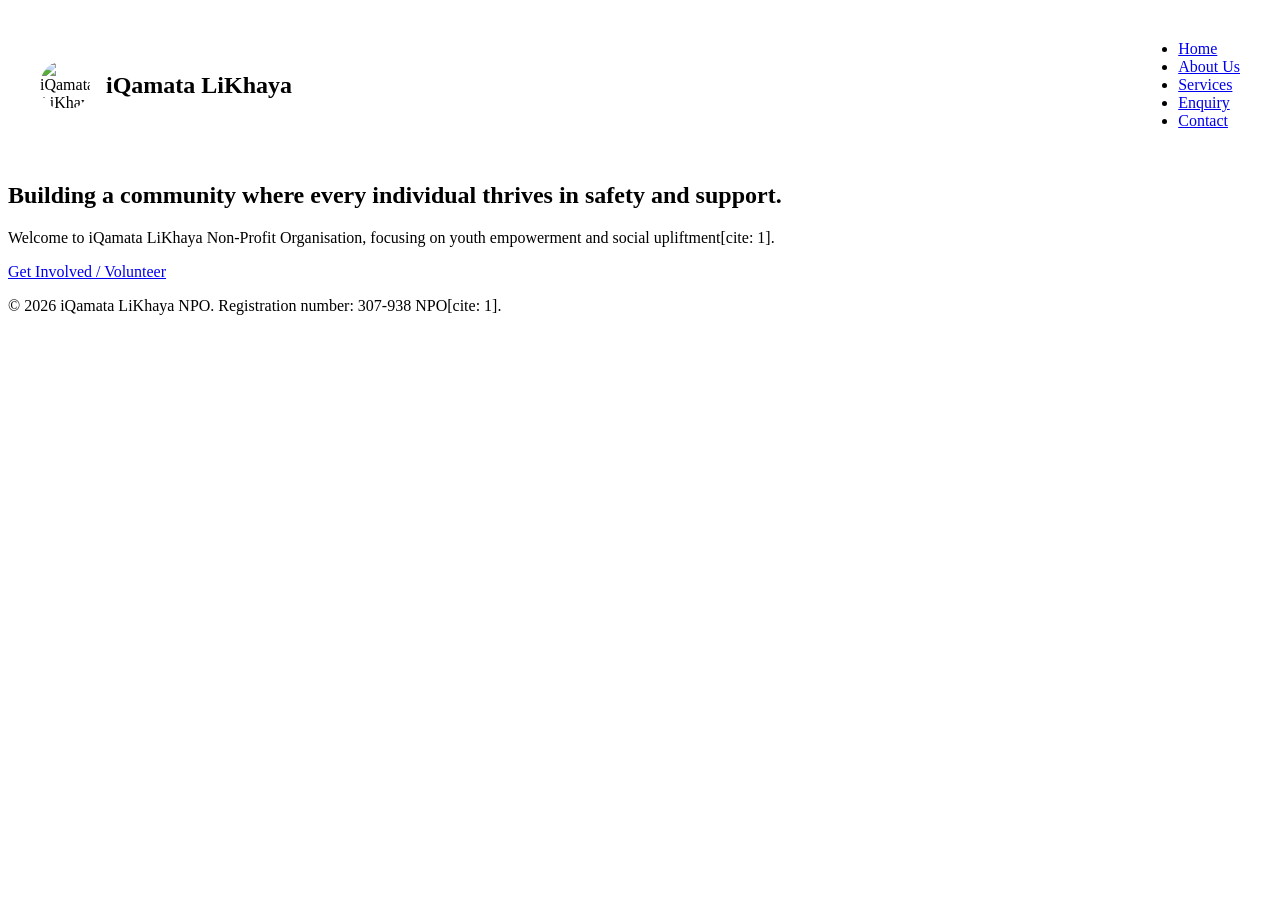
==== index.html @ 59497734 "Add files via upload" ====
<!DOCTYPE html>
<html lang="en">
<head>
    <meta charset="UTF-8">
    <meta name="viewport" content="width=device-width, initial-scale=1.0">
    <title>iQamata LiKhaya - Home</title>
    <link rel="stylesheet" href="css/style.css">
</head>
<body>

    <header>
    <nav style="display: flex; align-items: center; justify-content: space-between; padding: 1rem 2rem;">
        <div style="display: flex; align-items: center; gap: 1rem;">
            <img src="images/logo.png" alt="iQamata LiKhaya Logo" style="width: 50px; height: 50px; border-radius: 50%; object-fit: cover;">
            <h1>iQamata LiKhaya</h1>
        </div>
        <ul>
            <li><a href="index.html">Home</a></li>
            <li><a href="about.html">About Us</a></li>
            <li><a href="services.html">Services</a></li>
            <li><a href="enquiry.html">Enquiry</a></li>
            <li><a href="contact.html">Contact</a></li>
        </ul>
    </nav>
</header>

    <main>
        <section class="hero">
            <h2>Building a community where every individual thrives in safety and support.</h2>
            <p>Welcome to iQamata LiKhaya Non-Profit Organisation, focusing on youth empowerment and social upliftment[cite: 1].</p>
            <a href="enquiry.html" class="btn">Get Involved / Volunteer</a>
        </section>
    </main>

    <footer>
        <p>&copy; 2026 iQamata LiKhaya NPO. Registration number: 307-938 NPO[cite: 1].</p>
    </footer>
</body>
</html>
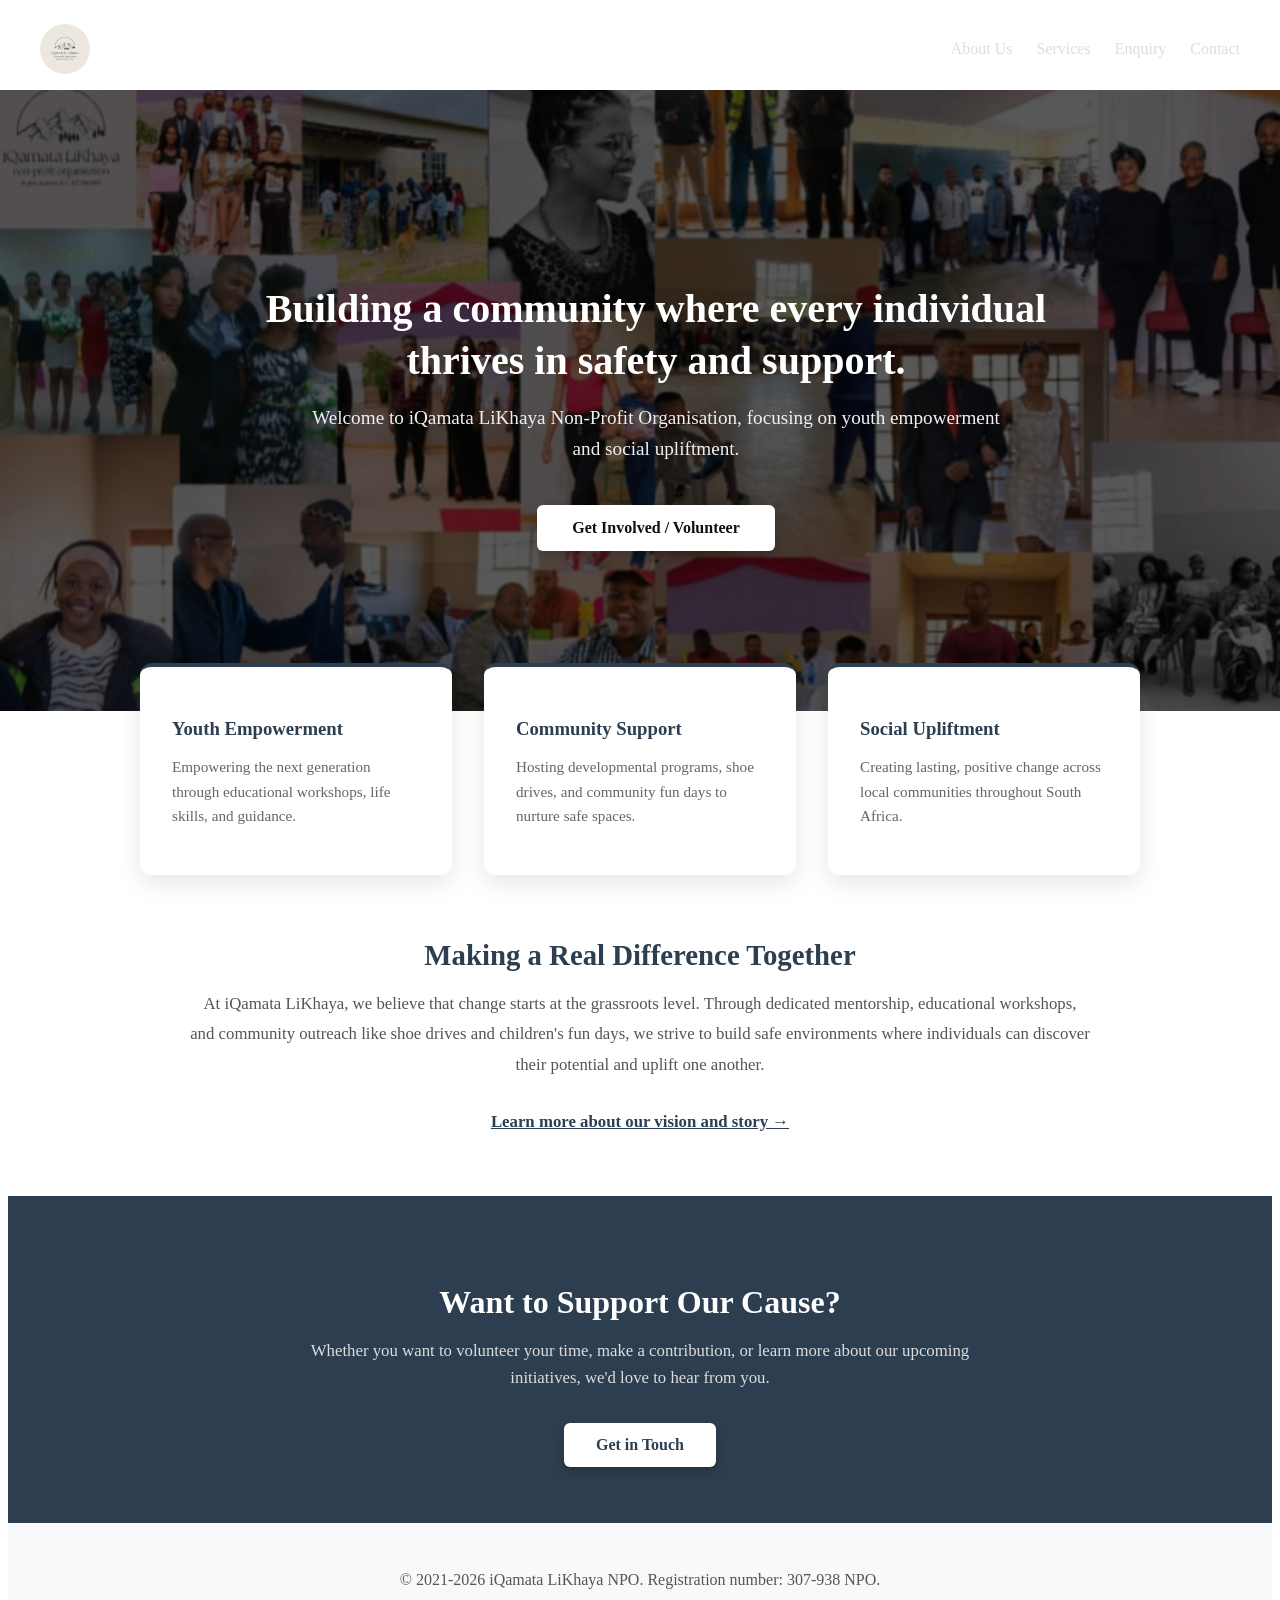
==== commit a279f00d: "Add files via upload" ====
--- a/index.html
+++ b/index.html
@@ -9,31 +9,74 @@
 <body>
 
     <header>
-    <nav style="display: flex; align-items: center; justify-content: space-between; padding: 1rem 2rem;">
-        <div style="display: flex; align-items: center; gap: 1rem;">
-            <img src="images/logo.png" alt="iQamata LiKhaya Logo" style="width: 50px; height: 50px; border-radius: 50%; object-fit: cover;">
-            <h1>iQamata LiKhaya</h1>
-        </div>
-        <ul>
-            <li><a href="index.html">Home</a></li>
-            <li><a href="about.html">About Us</a></li>
-            <li><a href="services.html">Services</a></li>
-            <li><a href="enquiry.html">Enquiry</a></li>
-            <li><a href="contact.html">Contact</a></li>
-        </ul>
-    </nav>
-</header>
+        <nav style="display: flex; align-items: center; justify-content: space-between; padding: 1rem 2rem;">
+            <div style="display: flex; align-items: center; gap: 1rem;">
+                <img src="images/logo.png" alt="iQamata LiKhaya Logo" style="width: 50px; height: 50px; border-radius: 50%; object-fit: cover;">
+                <h1 style="font-size: 1.5rem; margin: 0; color: white;">iQamata LiKhaya</h1>
+            </div>
+            <ul style="display: flex; list-style: none; gap: 1.5rem; margin: 0; padding: 0;">
+                <li><a href="index.html" style="text-decoration: none; color: white; font-weight: bold;">Home</a></li>
+                <li><a href="about.html" style="text-decoration: none; color: #ddd;">About Us</a></li>
+                <li><a href="services.html" style="text-decoration: none; color: #ddd;">Services</a></li>
+                <li><a href="enquiry.html" style="text-decoration: none; color: #ddd;">Enquiry</a></li>
+                <li><a href="contact.html" style="text-decoration: none; color: #ddd;">Contact</a></li>
+            </ul>
+        </nav>
+    </header>
 
     <main>
-        <section class="hero">
-            <h2>Building a community where every individual thrives in safety and support.</h2>
-            <p>Welcome to iQamata LiKhaya Non-Profit Organisation, focusing on youth empowerment and social upliftment[cite: 1].</p>
-            <a href="enquiry.html" class="btn">Get Involved / Volunteer</a>
+        <!-- Hero Section with Full Screen Picture Background -->
+        <section class="hero" style="position: relative; overflow: hidden; text-align: center; padding: 10rem 1rem; margin: 0; width: 100vw; margin-left: calc(-50vw + 50%); color: white; background: #2c3e50 url('images/home-cover.jpeg') no-repeat center center/cover;">
+
+            <!-- Dark Overlay for Readability -->
+            <div style="position: absolute; top: 0; left: 0; width: 100%; height: 100%; background: rgba(0, 0, 0, 0.65); z-index: 1;"></div>
+
+            <!-- Hero Content -->
+            <div style="max-width: 900px; margin: 0 auto; position: relative; z-index: 2;">
+                <h2 style="font-size: 2.5rem; margin-bottom: 1rem; line-height: 1.3; color: white;">Building a community where every individual thrives in safety and support.</h2>
+                <p style="font-size: 1.2rem; color: #f0f0f0; max-width: 700px; margin: 0 auto 2.5rem auto; line-height: 1.6;">Welcome to iQamata LiKhaya Non-Profit Organisation, focusing on youth empowerment and social upliftment.</p>
+                <a href="enquiry.html" class="btn" style="background: #ffffff; color: #0f1010; padding: 0.9rem 2.2rem; border-radius: 6px; text-decoration: none; font-weight: bold; display: inline-block; box-shadow: 0 4px 15px rgba(0,0,0,0.2);">Get Involved / Volunteer</a>
+            </div>
+        </section>
+
+        <!-- Quick Preview Section with Bouncing Cards -->
+        <section style="max-width: 1000px; margin: -3rem auto 3rem auto; padding: 0 1rem; display: grid; grid-template-columns: repeat(auto-fit, minmax(280px, 1fr)); gap: 2rem; position: relative; z-index: 2;">
+            <div class="bounce-card" style="background: #ffffff; padding: 2rem; border-radius: 12px; box-shadow: 0 8px 25px rgba(0,0,0,0.1); border-top: 4px solid #2c3e50;">
+                <h3 style="color: #2c3e50; margin-bottom: 0.75rem;">Youth Empowerment</h3>
+                <p style="color: #666; line-height: 1.6; font-size: 0.95rem;">Empowering the next generation through educational workshops, life skills, and guidance.</p>
+            </div>
+            <div class="bounce-card" style="background: #ffffff; padding: 2rem; border-radius: 12px; box-shadow: 0 8px 25px rgba(0,0,0,0.1); border-top: 4px solid #2c3e50;">
+                <h3 style="color: #2c3e50; margin-bottom: 0.75rem;">Community Support</h3>
+                <p style="color: #666; line-height: 1.6; font-size: 0.95rem;">Hosting developmental programs, shoe drives, and community fun days to nurture safe spaces.</p>
+            </div>
+            <div class="bounce-card" style="background: #ffffff; padding: 2rem; border-radius: 12px; box-shadow: 0 8px 25px rgba(0,0,0,0.1); border-top: 4px solid #2c3e50;">
+                <h3 style="color: #2c3e50; margin-bottom: 0.75rem;">Social Upliftment</h3>
+                <p style="color: #666; line-height: 1.6; font-size: 0.95rem;">Creating lasting, positive change across local communities throughout South Africa.</p>
+            </div>
+        </section>
+
+        <!-- About Overview / Mission Spotlight Section -->
+        <section style="max-width: 900px; margin: 4rem auto; padding: 0 1.5rem; text-align: center;">
+            <h3 style="font-size: 1.8rem; color: #2c3e50; margin-bottom: 1rem;">Making a Real Difference Together</h3>
+            <p style="color: #555; line-height: 1.8; font-size: 1.05rem; margin-bottom: 2rem;">
+                At iQamata LiKhaya, we believe that change starts at the grassroots level. Through dedicated mentorship, educational workshops, and community outreach like shoe drives and children's fun days, we strive to build safe environments where individuals can discover their potential and uplift one another.
+            </p>
+            <a href="about.html" style="color: #2c3e50; font-weight: bold; text-decoration: underline; font-size: 1.05rem;">Learn more about our vision and story &rarr;</a>
+        </section>
+
+        <!-- Call to Action Banner -->
+        <section style="background: #2c3e50; color: white; text-align: center; padding: 3.5rem 1.5rem; margin-top: 4rem;">
+            <div style="max-width: 700px; margin: 0 auto;">
+                <h3 style="font-size: 2rem; margin-bottom: 1rem;">Want to Support Our Cause?</h3>
+                <p style="color: #ddd; font-size: 1.05rem; line-height: 1.6; margin-bottom: 2rem;">Whether you want to volunteer your time, make a contribution, or learn more about our upcoming initiatives, we'd love to hear from you.</p>
+                <a href="contact.html" style="background: white; color: #2c3e50; padding: 0.8rem 2rem; border-radius: 6px; text-decoration: none; font-weight: bold; display: inline-block; box-shadow: 0 4px 10px rgba(0,0,0,0.2);">Get in Touch</a>
+            </div>
         </section>
     </main>
 
-    <footer>
-        <p>&copy; 2026 iQamata LiKhaya NPO. Registration number: 307-938 NPO[cite: 1].</p>
+    <footer style="text-align: center; padding: 2rem; color: #555; background: #f8f9fa;">
+        <p>&copy; 2021-2026 iQamata LiKhaya NPO. Registration number: 307-938 NPO.</p>
     </footer>
+
 </body>
-</html>
+</html>
